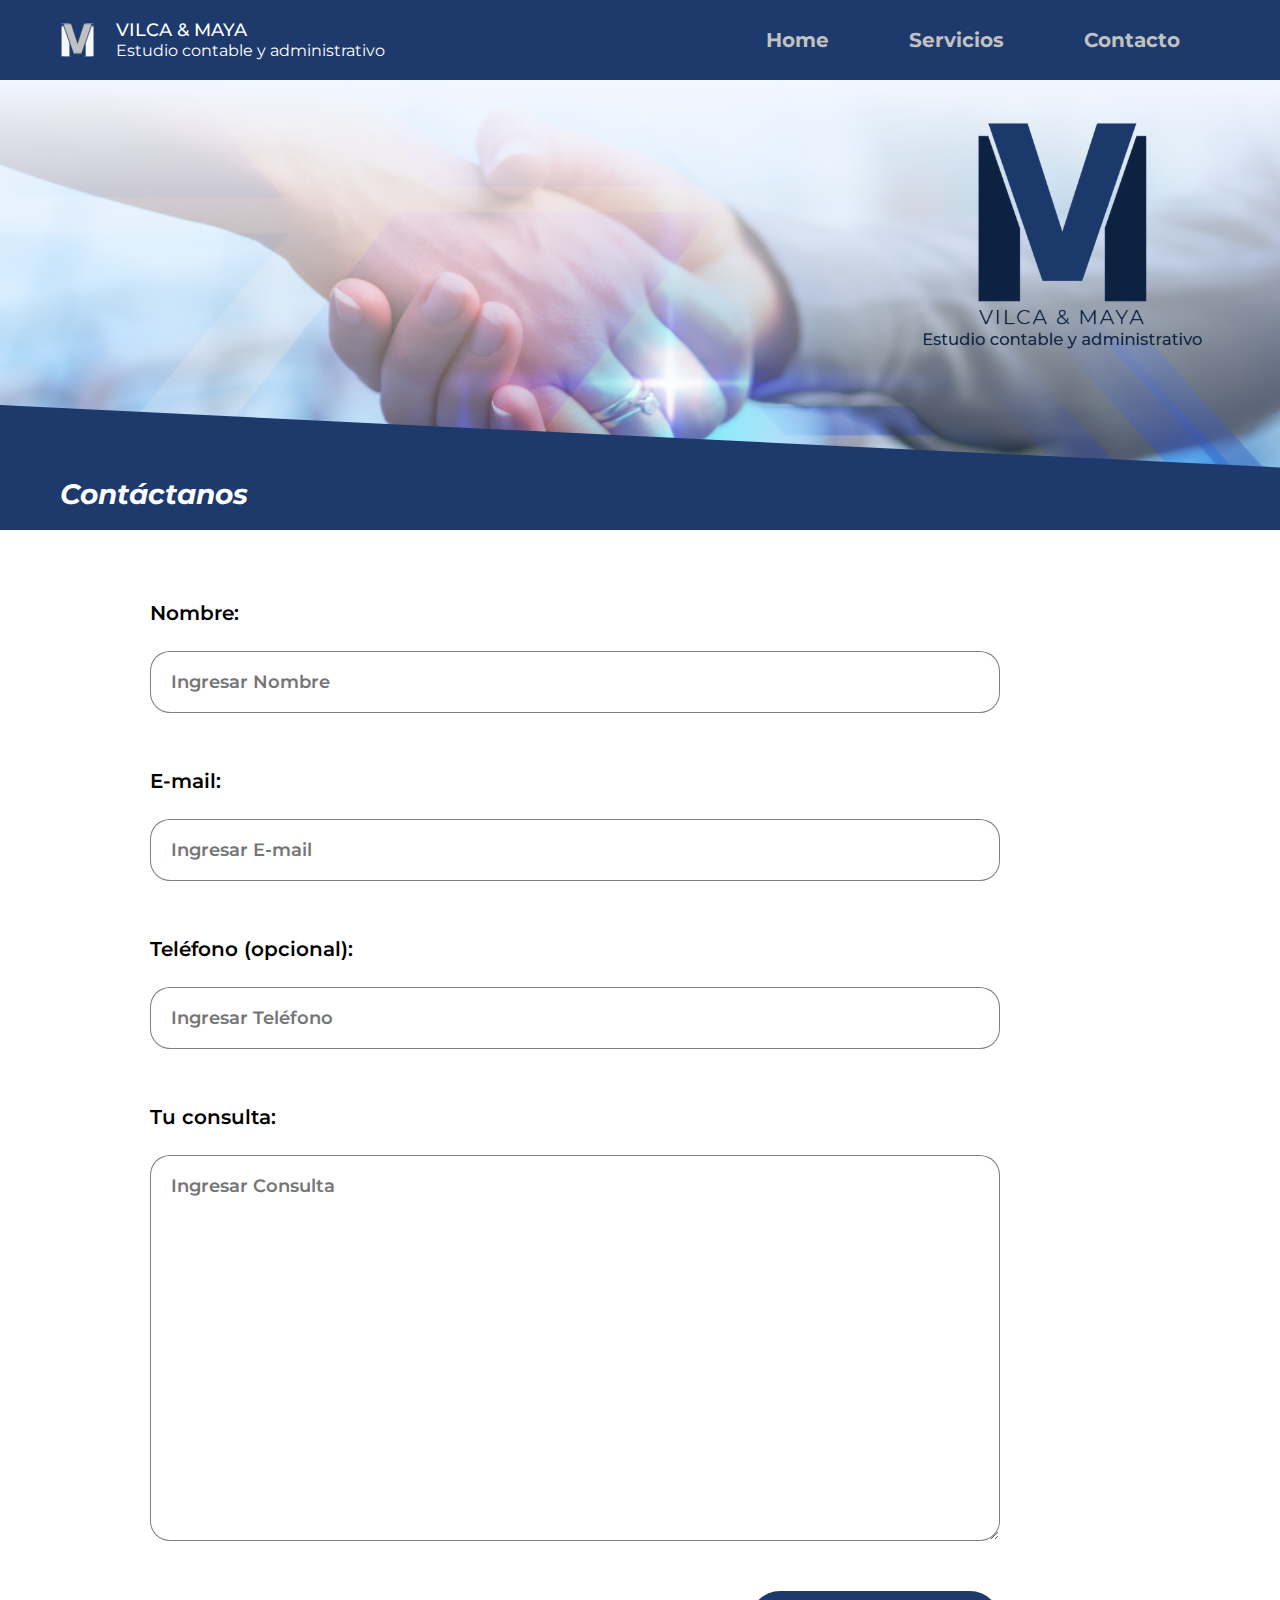
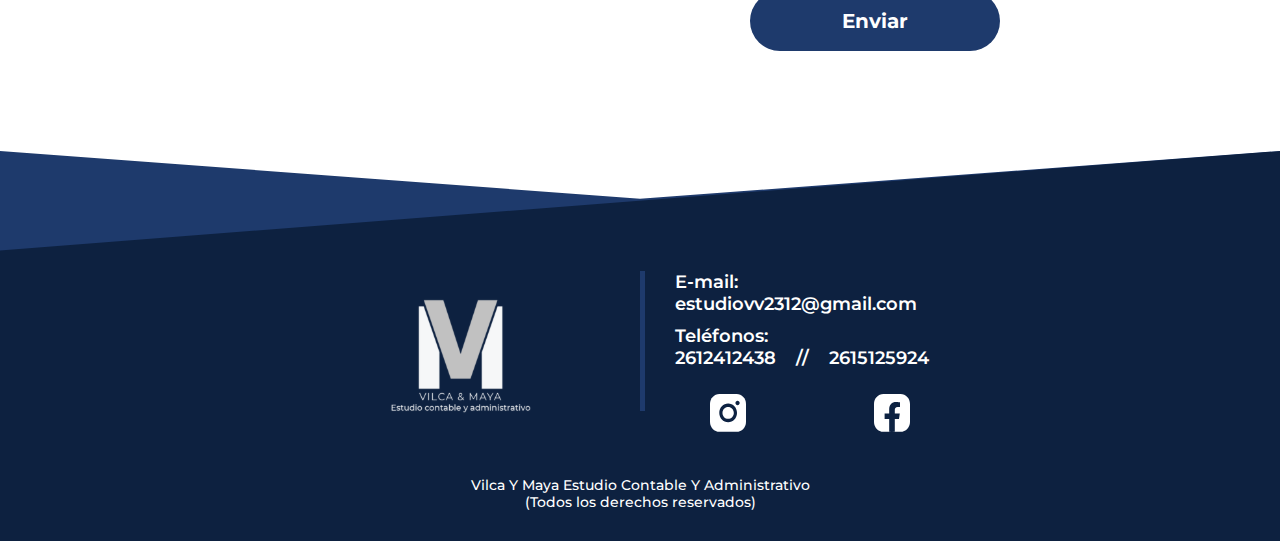
==== pages/contact.html @ 466e6f05 "media tablet" ====
<!DOCTYPE html>
<html lang="en">
<head>
    <meta charset="UTF-8">
    <meta http-equiv="X-UA-Compatible" content="IE=edge">
    <meta name="viewport" content="width=device-width, initial-scale=1.0">
    
    <!-- Fonts -->
    <link rel="preconnect" href="https://fonts.googleapis.com">
    <link rel="preconnect" href="https://fonts.gstatic.com" crossorigin>
    <link href="https://fonts.googleapis.com/css2?family=Montserrat:wght@500&display=swap" rel="stylesheet">


    <!-- CSS -->
    <link rel="stylesheet" href="../css/reset.css" />
    <link rel="stylesheet" href="../css/index.css" />
    <link rel="stylesheet" href="../css/header-footer.css" />
    <link rel="stylesheet" href="../css/contact.css" />
    
    <title>Vilca & Maya</title>
</head>
<body>
    <header class="header" data-page="contact">
        
		<nav class="navigation">
            <div class="brand-container">
                <img class="logo" src="../resources/svg/logo-small.svg" alt="" />
                <div class="brand">
				<a href="../index.html">
                <h1 class="brand--title">VILCA & MAYA</h1>
                </a>  
                <a href="./index.html">
				<p class="brand--subtitle">Estudio contable y administrativo</p>
                </a>
                </div>
			</div>
			<div class="div--menu-burguer-container" id="menu-containenr">
				<img id="button-menu" src="../resources/svg/menu-burger.svg" alt="" />
				<div class="div-menu-burguer" id="burguer-menu" style="visibility:hidden; opacity: 0; transition:all 300ms ease-in-out;">
					<a href="../index.html">home</a>
					<a href="../pages/service.html">servicios</a>
					<a href="../pages/contact.html">contacto</a>
				</div>
			</div>
            <div class="div--menu-burguer-container-desktop">
					<a class="a--menu" href="../index.html">Home</a>
					<a class="a--menu" href="../pages/service.html">Servicios</a>
					<a class="a--menu" href="../pages/contact.html">Contacto</a>
				</div>
			</div>
		</nav>



        <div class="header--bottom-container">
            <picture>
                <source srcset="../resources/img/contact-img--desktop.png" media="(min-width: 1000px)">
                <source srcset="../resources/img/contact-img--tablet.png" media="(min-width: 500px)">
                <img src="../resources/img/contact-img.png" alt="">
            </picture>
            
            <div class="container--background">
                <p class="background--text">Contáctanos</p>
            </div>

            <div class="desktop--logo">
                <img src="../resources/svg/logo--color--desktop.svg" alt="">
            </div>

            <div class="shadow"></div>

        </div>

    </header>



    <main>
        <form class="form" action="https://formsubmit.co/estudiovv2312@gmail.com" method="POST">

            <label for="get-name">Nombre:</label>
            <input 
                id="get-name" 
                type="text" 
                placeholder="Ingresar Nombre"
                required
                class="input input--text"
            >

            <label for="get-email">E-mail:</label>
            <input 
                id="get-email" 
                type="email" 
                placeholder="Ingresar E-mail"
                required
                class="input input--text"
        >

            <label for="get-phone">Teléfono (opcional):</label>
            <input 
                id="get-phone" 
                type="tel" 
                placeholder="Ingresar Teléfono"
                class="input input--text"
            >

            <label for="get-msg">Tu consulta:</label>
            <textarea 
                placeholder="Ingresar Consulta"
                id="get-msg" 
                cols="30" 
                rows="10" 
                class="input textarea"
                required
            ></textarea>
            <button type="submit" class="button">Enviar</button>

            <input type="hidden" name="_next" value="http://127.0.0.1:5500/pages/form-sended.html">
            <input type="hidden" name="_captcha" value="false">
        </form>


    </main>




    <footer class="footer">
        <div class="background">
            <div class="footer--container">
                <div class="logo--container">
                    <img class="logo" src="../resources/svg/logo-big.svg" alt="" />
                </div>
                <h3>Contacto</h3>
                <ul role="list">
                    <li class="email">E-mail:</liclass>
                    <li class="data">estudiovv2312@gmail.com</li>
                    <!-- posibilidad de convertir en <a></a> -->
                    <li class="phone">Teléfonos:</li>
                    <li class="data mobile">2612412438</li>
                    <li class="data mobile">2615125924</li>
                    <li class="data tablet">
                        <div>
                            <p class="num--tablet">2612412438</p>
                            <p>2615125924</p>
                        </div>
                    </li>
                    <li class="redes mobile">Redes:</li>
                </ul>
                <div class="social--media">
                    <a href="#">
                        <img src="../resources/svg/instagram.svg" alt="" />
                    </a>
                    <a href="#">
                        <img src="../resources/svg/facebook.svg" alt="" />
                    </a>
                </div>
                <p class="rights">
                    Vilca Y Maya Estudio Contable Y Administrativo (Todos los derechos
                    reservados)
                </p>
            </div>
        </div>
    </footer>
    	<div id="page-mask" style="visibility:hidden; opacity: 0; transition:all 300ms ease-in-out;"></div>
	    <script src="../scripts/index.js"></script>
</body>
</html>
---- css/index.css ----
/* 
    Structure:

    * Root

    * generic styles

    * Main

    *Media query
*/

/* 
    ================

    ----- Root ----- 

    ================
*/

:root {
  /* ----- Colors ----- */
  --main-blue: hsla(218, 57%, 27%, 1);
  --secondary-blue: hsla(216, 67%, 15%, 1);
  --text-white: hsla(0, 0%, 100%, 1);

  /* ----- Fonts ----- */
  --font: "Montserrat", sans-serif;
  --letter-spacing: 0em;
}

/* 
    ==========================

    ----- Generic styles ----- 

    ==========================
*/

html {
  font-size: 62.5%;
}

body {
  font-size: 1.6rem;
  font-family: var(--font);
  letter-spacing: var(--letter-spacing);
}

main {
  margin: 6.5rem auto 7rem;
  padding: 0 2.5rem;
}

section {
  margin-bottom: 4rem;
}

nav .logo {
  max-width: var(--header-nav-height);
  padding-right: 2rem;
}
/* 
    ================

    ----- Main -----
    
    ================
*/

.container {
  width: 25rem;
  height: 5rem;
  background-color: var(--main-blue);
  border-radius: 2.5rem;
  display: grid;
  align-items: center;
  margin-bottom: 2.5rem;
  padding-left: 4.2rem;
}

.titles {
  color: var(--text-white);
  font-size: 2rem;
  font-weight: 700;
  line-height: 2.4rem;
  letter-spacing: 0em;
  text-align: left;
}

.text {
  font-size: 1.5rem;
  font-weight: 500;
  line-height: 1.8rem;
  letter-spacing: 0em;
  text-align: left;
}

.text ~ ul {
  padding: 0;
}

a {
  text-decoration: none;
}

a:hover {
  cursor: pointer;
}

ul li {
  margin-bottom: 1rem;
}

/* 
    ==================

    ----- Media -----
    ----- Desktop ----
    
    ==================
*/

@media only screen and (min-width: 1024px) {
  main {
    display: flex;
    flex-direction: row;
    justify-content: space-around;
    width: 70vw;
  }

  a {
    text-decoration: none;
  }

  .titles {
    line-height: 2.6rem;
  }

  section {
    width: 50rem;
  }

  .section:first-child {
    margin-right: 10rem;
  }

  .section:nth-child(3) {
    margin-left: 10rem;
  }

  .section--objetivos {
    display: none;
  }

  section ul li {
    font-size: 2rem;
  }

  .text {
    font-size: 2rem;
    font-weight: 500;
    line-height: 2.9rem;
  }

  #only-desktop {
    display: block;
  }
}

@media (min-width: 744px) {
  main ul[role="list"] {
    /* esto sale del reset.css */
    list-style: disc;
    padding-left: 3rem;
  }
}

/* 
    ==================

    ----- Media -----
    ----- Tablet ----
    
    ==================
*/

@media only screen and (min-width: 744px) {
  main {
    padding: 0 6rem;
  }

  .text {
    font-size: 2rem;
    line-height: 2.4rem;
  }

  section ul li {
    font-size: 2rem;
    line-height: 2.4rem;
  }

  .title {
    font-size: 2.4rem;
    line-height: 3.6rem;
  }
}
---- css/header-footer.css ----
/* 
    Structure:

    * Root

    * generic styles

    * Header
    
    * Footer
*/

/* 
    ================

    ----- Root ----- 

    ================
*/

:root {
  /* ----- Colors ----- */
  --main-blue: hsla(218, 57%, 27%, 1);
  --secondary-blue: hsla(216, 67%, 15%, 1);
  --text-white: hsla(0, 0%, 100%, 1);

  /* ----- Fonts ----- */
  --font: "Montserrat", sans-serif;
  --letter-spacing: 0em;
}

/* 
    ==================

    ----- Header -----
    
    ==================
*/

.header {
  --header-height: 250px;
  --header-nav-height: 6rem;

  width: 100%;
  overflow: hidden;
  min-height: calc(var(--header-height) + var(--header-nav-height));
  height: auto;
  color: var(--text-white);
}

.header a .brand--title,
.header a .brand--subtitle {
  color: var(--text-white);
}

.navigation {
  background-color: var(--main-blue);
  display: flex;
  height: 6rem;
  padding: 1.5rem 2.5rem;
  display: flex;
  justify-content: space-between;
  align-items: center;
}

.brand-container {
  display: flex;
  flex-direction: row;
}

.brand--title {
  font-size: 1.8rem;
  font-weight: 500;
  line-height: 2.2rem;
  text-align: left;
  border-bottom: 1rem;
}

.brand--subtitle {
  font-size: 1rem;
  font-weight: 400;
  line-height: 1.2rem;
  text-align: left;
}

.header--bottom-container {
  position: relative;
  width: 100%;
  min-height: var(--header-height);
  height: 100%;
  max-height: 364px;
}

.header--bottom-container img {
  width: 100%;
  height: auto;
}

.container--background {
  clip-path: polygon(0 0, 100% 50%, 100% 100%, 0% 100%);
  background-color: var(--main-blue);
  position: absolute;
  height: 10rem;
  width: 100%;
  bottom: 0;
  left: 0;
  right: 0;
  z-index: 20;
  display: flex;
  align-items: flex-end;
}

.background--text {
  font-style: italic;
  font-weight: 700;
}

.shadow {
  display: none;
}

.desktop--logo {
  position: absolute;
  display: none;
}

/* 
    ==================

    ----- Menu -----
    
    ==================
*/

.div--menu-burguer-container-desktop {
  display: none;
}

#button-menu {
  z-index: 75;
}

#button-menu:hover {
  cursor: pointer;
}

.div-menu-burguer {
  position: absolute;
  display: flex;
  visibility: hidden;
  flex-direction: column;
  flex-wrap: nowrap;
  justify-content: space-between;
  align-content: center;
  z-index: 100;
  top: var(--header-nav-height);
  right: 1.5rem;
  background-color: #ffff;
  overflow: hidden;
  min-height: calc(var(--header-height) - 1rem);
  max-height: var(--header-height);
  width: 60%;
  padding: 3rem 1rem;
  transition: visibility 0s, opacity 0.5s, ease-in-out;
}

#page-mask {
  z-index: 50;
  visibility: hidden;
  display: flex;
  background: rgba(0, 0, 0, 0.2);
  position: fixed;
  top: 0;
  right: 0;
  bottom: 0;
  left: 0;
  transition: visibility 0.5s, opacity 0.5s, ease-in-out;
}

.div-menu-burguer > a {
  text-transform: uppercase;
  font-family: var(--font);
  letter-spacing: var(--letter-spacing);
  color: var(--secondary-blue);
  font-size: 2rem;
  font-weight: 700;
  line-height: 2.4rem;
  letter-spacing: 0em;
  text-align: center;
  text-decoration: none;
}

/* 

    Note:
    
    Home has a few different arrangements. 
    
    To solve this issue, a "data-page" attribute has been added
    to all html files to be able to add specific styles to each page
    and keep the header and footer styles in this file.

*/

/* 
    ==================

    ----- Media -----
    ----- Mobile ----
    
    ==================
*/

@media (max-width: 743px) {
  .long {
    display: none;
  }

  [data-page="home"] .background--text {
    font-size: 2.4rem;
    line-height: 2.4rem;
    max-width: 27rem;
  }

  [data-page="home"] .container--background {
    padding: 0 65px 10px 25px;
  }

  [data-page="service"] .container--background,
  [data-page="contact"] .container--background {
    padding: 0 65px 26px 25px;
  }

  [data-page="service"] .background--text,
  [data-page="contact"] .background--text {
    font-size: 2.2rem;
    line-height: 2.6rem;
  }
}

/* 
    =================

    ----- Media -----
    ----- Tablet ----
    
    =================
*/

@media only screen and (min-width: 744px) {
  .navigation {
    padding: 1.5rem 6rem;
  }

  [data-page="home"] .container--background {
    padding: 0 0 10px 60px;
  }

  .container--background {
    height: 12.5rem;
  }

  [data-page="service"] .container--background,
  [data-page="contact"] .container--background {
    padding: 0 0 14px 60px;
  }

  [data-page="home"] .background--text,
  [data-page="service"] .background--text,
  [data-page="contact"] .background--text {
    font-size: 2.8rem;
    line-height: 3.4rem;
  }

  [data-page="home"] .background--text {
    max-width: 37rem;
  }

  .short {
    display: none;
  }

  .long {
    display: block;
  }
}

/* 
    ==================

    ----- Media -----
    ----- Desktop ----
    
    ==================
*/

@media only screen and (min-width: 1024px) {
  .navigation {
    padding: 1.5rem 6rem;
    height: 8rem;
  }

  .header--bottom-container img {
    height: 100%;
    object-fit: cover;
  }

  .img,
  picture {
    display: inline;
  }

  .brand--subtitle {
    font-size: 1.6rem;
    line-height: 2rem;
  }

  .header--bottom-container {
    position: relative;
    width: 100%;
    height: 50vh;
    min-height: 50vh;
    height: 50vh;
  }

  #button-menu {
    display: none;
  }

  .div--menu-burguer-container-desktop {
    display: flex;
    flex: row;
  }

  header a .div--menu-burguer-container-desktop {
    color: #c1c1c1;
  }

  .a--menu {
    font-size: 2rem;
    line-height: 2.4rem;
    color: #c1c1c1;
    font-weight: 700;
    padding: 0rem 4rem;
  }

  .a--menu:hover {
    font-weight: 800;
    color: #ffff;
    transition: all 200ms ease-in-out;
  }

  .container--background {
    height: 12.5rem;
  }

  [data-page="home"] .container--background,
  [data-page="service"] .container--background,
  [data-page="contact"] .container--background {
    padding: 0 0 14px 60px;
  }

  [data-page="home"] .background--text,
  [data-page="service"] .background--text,
  [data-page="contact"] .background--text {
    font-size: 2.8rem;
    line-height: 4.3rem;
  }

  [data-page="home"] .background--text {
    max-width: 100vw;
    width: 100%;
  }

  .desktop--logo {
    position: absolute;
    top: 0;
    right: 0;
    z-index: 30;
    display: block;
    height: 313px;
    width: 435px;
  }

  .desktop--logo img {
    width: 100%;
    height: auto;
  }

  .shadow {
    display: block;
    position: absolute;
    width: 100%;
    height: 100%;
    z-index: 5;
    top: 0;
    background: linear-gradient(
      180deg,
      #f2f7ff 0%,
      rgba(250, 251, 253, 0) 100%
    );
  }
}

/* 
    ===========================

    ---------- Media ----------
    ----- Desktop (1440px) ----
    
    ===========================
*/

@media only screen and (min-width: 1440px) {
  .navigation {
    padding: 0 9.5rem 0 15rem;
  }

  [data-page="home"] .container--background,
  [data-page="service"] .container--background,
  [data-page="contact"] .container--background {
    padding-left: 15rem;
  }
}

/* 
    ==================

    ----- Footer -----
    
    ==================
*/

.footer {
  height: 52rem;
  z-index: 0;
  position: relative;
  color: var(--text-white);
}

.background {
  clip-path: polygon(50% 3.25%, 100% 0, 100% 100%, 0 100%, 0 0);
  background-color: var(--main-blue);
  width: 100%;
  height: 100%;
  z-index: 10;
}

.footer--container {
  position: absolute;
  clip-path: polygon(0 6.4%, 100% 0, 100% 100%, 0 100%);
  background-color: var(--secondary-blue);
  width: 100%;
  height: 100%;
  z-index: 20;
  padding: 0.6rem 0 1.2rem;
  display: flex;
  flex-direction: column;
  justify-content: space-between;
  align-items: center;
  text-align: center;
}

.footer--container .logo--container {
  display: grid;
  place-items: center;
  height: 168px;
  width: 310px;
  border-bottom: 2px solid var(--main-blue);
}

.footer h3 {
  margin-top: 1.2rem;
  font-size: 1.8rem;
  font-weight: 600;
  line-height: 2.2rem;
}

.footer ul {
  padding: 0;
}

.footer li {
  margin-bottom: 1rem;
  font-size: 1.8rem;
  font-weight: 600;
  line-height: 2.2rem;
  text-align: center;
}

.data.tablet {
  display: none;
}

.footer .email,
.footer .phone,
.footer .phone + li,
.footer .redes {
  margin-bottom: 0;
}

.footer .social--media {
  display: flex;
  width: 40%;
  max-width: 160px;
  justify-content: space-between;
}

.footer .rights {
  font-size: 1.4rem;
  font-weight: 500;
  line-height: 1.7rem;
  max-width: 340px;
}

/* 
    ==================

    ----- Media -----
    ----- Tablet ----
    
    ==================
*/

@media only screen and (min-width: 744px) {
  .div-menu-burguer {
    min-height: calc(var(--header-height) + 5rem);
    padding: 4.5rem 1rem;
  }

  .footer {
    height: 39rem;
  }

  .footer h3 {
    display: none;
  }

  .background {
    clip-path: polygon(50% 9%, 100% 0, 100% 100%, 0 100%, 0 0);
  }

  .footer--container {
    clip-path: polygon(0 18%, 100% 0, 100% 100%, 0 100%);
    display: grid;
    width: 100%;
    height: 100%;
    grid-template-rows: 1fr 3.5rem;
    grid-template-columns: 1fr 1fr;
    padding: 5rem 0 3rem;
    justify-items: center;
  }

  .footer--container .logo--container {
    grid-column: 1 / 2;
    grid-row: 1 / 3;
    height: 22rem;
    width: 100%;
    max-width: 360px;
    margin-left: auto;
    border-bottom: none;
  }

  .footer ul {
    grid-column: 2 / 3;
    grid-row: 1 / 2;
    width: 100%;
    height: 140px;
    align-self: start;
    margin-top: 7rem;
    padding-left: 3rem;
    border-left: 5px solid var(--main-blue);
  }

  .footer li {
    text-align: left;
  }

  .mobile {
    display: none;
  }

  .data.tablet {
    display: block;
  }

  .data.tablet div {
    display: flex;
  }

  .num--tablet::after {
    content: "//";
    margin: 0 2rem;
  }

  .footer .social--media {
    grid-column: 2 / 3;
    grid-row: 1 / 2;
    height: 30%;
    width: 100%;
    max-width: 20rem;
    justify-self: start;
    margin-left: 7rem;
    align-self: end;
  }

  .footer .rights {
    grid-column: 1 / 3;
    grid-row: 2 / 3;
    justify-self: center;
  }
}

/* 
    ==================

    ------ Media -----
    ----- Desktop ----
    
    ==================
*/

@media only screen and (min-width: 1024px) {
  .div-menu-burguer {
    display: none;
  }
  .background {
    clip-path: polygon(50% 12.25%, 100% 0, 100% 100%, 0 100%, 0 0);
  }

  .footer--container {
    clip-path: polygon(0 25.5%, 100% 0, 100% 100%, 0 100%);
  }
}

/* 
    ==================

    ----- Media -----
    ----- Tablet ----
    
    ==================
*/
/*
@media only screen, (min-width: 744px) and (max-width: 1024px) {
  .brand--title {
    font-size: 2rem;
  }

  .brand--subtitle {
    font-size: 1.4rem;
  }
}
*/
---- css/contact.css ----
/* 
    Structure:

    * Root

    * Main

*/

/* 
    ================

    ----- Root ----- 

    ================
*/

:root {
  /* ----- Colors ----- */
  --main-blue: hsla(218, 57%, 27%, 1);
  --secondary-blue: hsla(216, 67%, 15%, 1);
  --text-white: hsla(0, 0%, 100%, 1);
  --input-border: hsla(0, 0%, 0%, 0.5);
}

/* 
    ================

    ----- Main ----- 

    ================
*/

.form {
  display: flex;
  flex-direction: column;
  justify-content: space-between;
}

.form label {
  font-size: 1.8rem;
  font-weight: 600;
  line-height: 2.2rem;
  letter-spacing: 0em;
  margin-bottom: 2.6rem;
}

.form .input {
  border: 1px solid var(--input-border);
  font-size: 1.4rem;
  font-weight: 600;
  line-height: 1.7rem;
  letter-spacing: 0em;
}

.form .input--text {
  min-height: 4.8rem;
  min-width: 29rem;
  border-radius: 2.4rem;
  padding-left: 27px;
  margin-bottom: 6.6rem;
}

.form .textarea {
  min-width: 29rem;
  min-height: 17rem;
  border-radius: 2rem;
  margin-bottom: 5.5rem;
  padding: 2.3rem 2.7rem;
}

.form .button {
  width: 15rem;
  height: 3.6rem;
  background-color: var(--main-blue);
  border-radius: 1.8rem;
  display: grid;
  align-items: center;
  align-self: flex-end;
  border: none;
  color: var(--text-white);
  font-size: 1.6rem;
  font-weight: 700;
  line-height: 2rem;
  letter-spacing: 0em;
  cursor: pointer;
}

a {
  text-decoration: none;
}

/* 
    ==================

    ----- Media -----
    ----- Tablet ----
    
    ==================
*/

@media only screen and (min-width: 744px) {
  main {
    padding: 0 6rem;
  }

  .form .input {
    font-size: 2rem;
    line-height: 2.4rem;
    margin-bottom: 5rem;
  }

  .form .input--text {
    border-radius: 2rem;
  }

  .form label {
    font-size: 2.4rem;
    line-height: 3.6rem;
    margin-bottom: 2rem;
  }

  .form .button {
    width: 30rem;
    height: 6.2rem;
    border-radius: 2rem;
    font-size: 2.4rem;
    margin-bottom: 3rem;
  }
}

/* 
    ==================

    ----- Media -----
    ----- Desktop ----
    
    ==================
*/

@media only screen and (min-width: 1024px) {
  main {
    justify-content: start;
    margin-left: 9rem;
  }

  .form label {
    font-size: 2rem;
    font-weight: 600;
    line-height: 3.6rem;
    letter-spacing: 0em;
    margin: 0;
  }

  .form .input--text {
    min-height: 6.2rem;
    border-radius: 2rem;
    padding-left: 27px;
    margin-bottom: 6.6rem;
  }

  .form .input {
    border: 1px solid var(--input-border);
    font-size: 1.8rem;
    font-weight: 600;
    line-height: 3.6rem;
    letter-spacing: 0em;
    margin: 2rem 0 5rem 0;
    padding: 1rem 0 1rem 2rem;
  }

  .form .textarea {
    min-width: 85rem;
    min-height: 17rem;
    border-radius: 2rem;
    margin-bottom: 5rem;
    padding: 1.2rem 2rem;
  }

  .form .button {
    width: 25rem;
    height: 6rem;
    font-size: 2rem;
    font-weight: 700;
    line-height: 3.4rem;
    letter-spacing: 0em;
    border-radius: 20rem;
  }
}
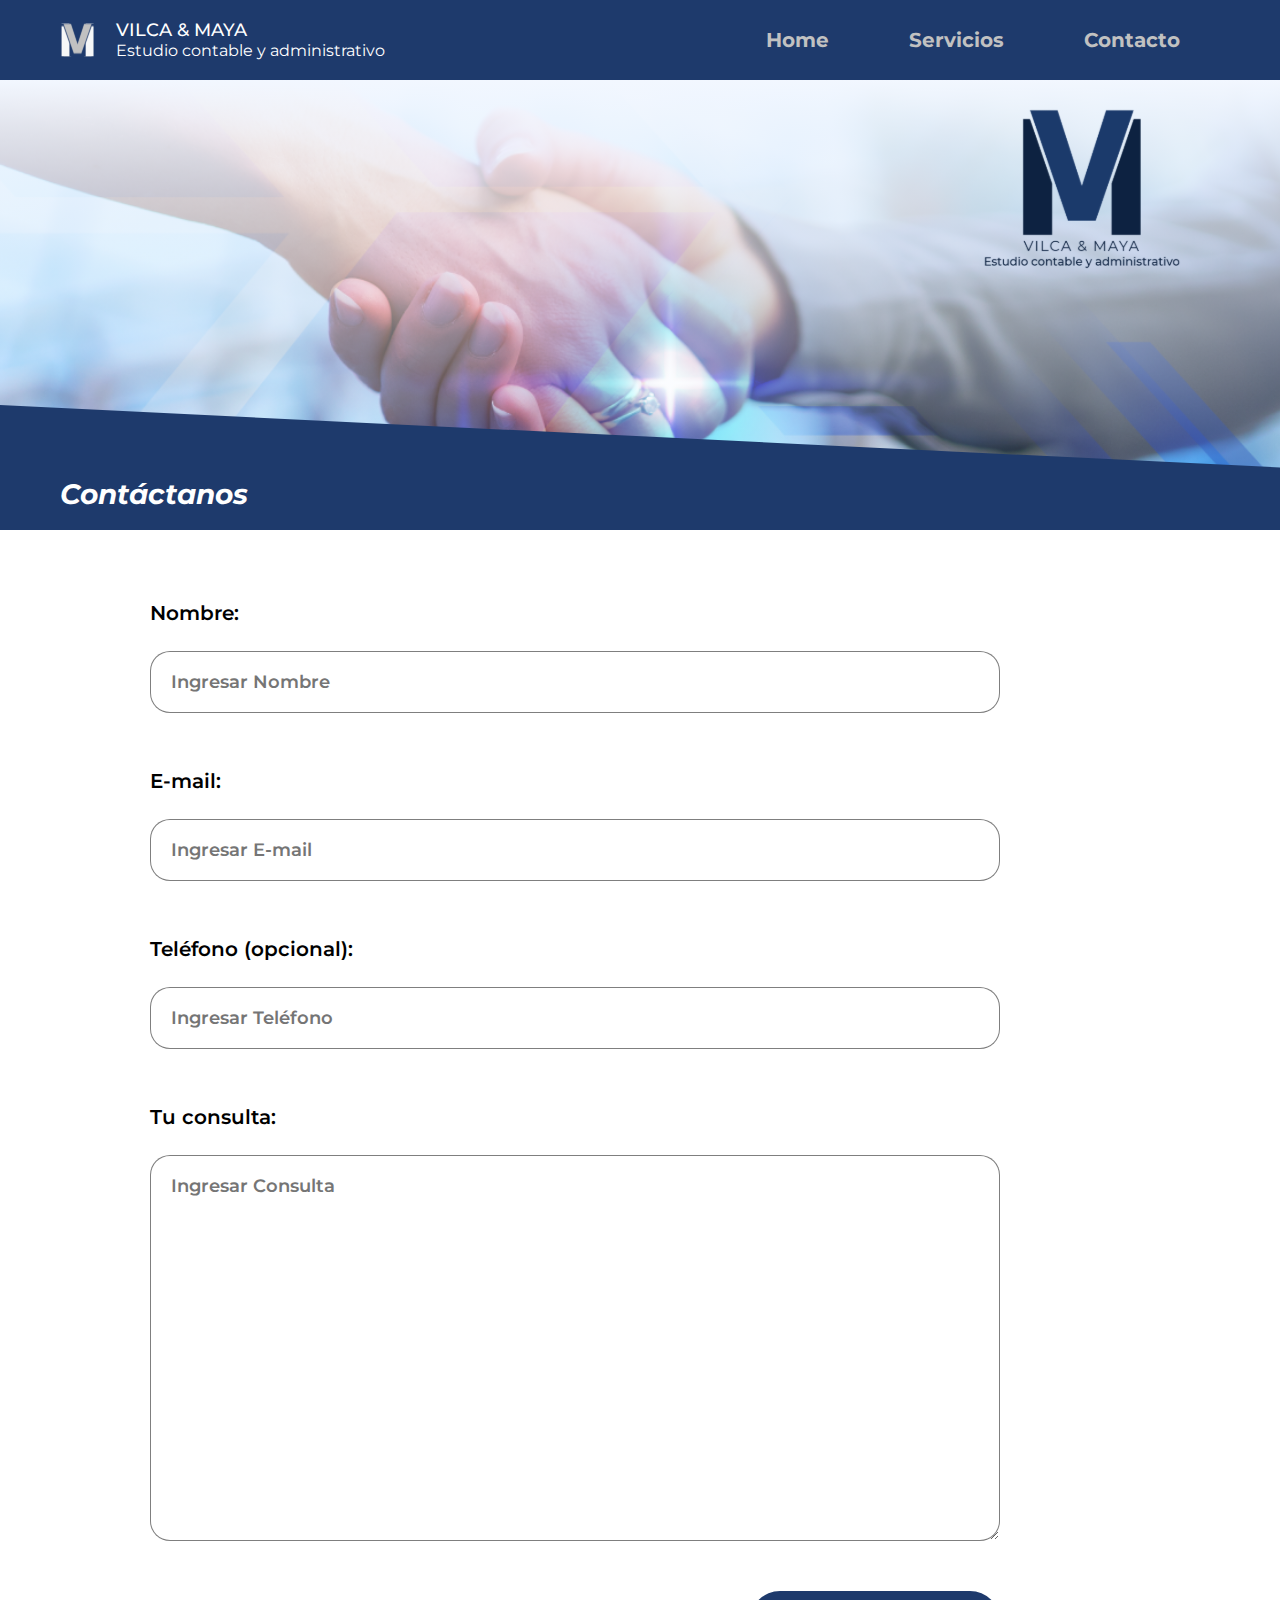
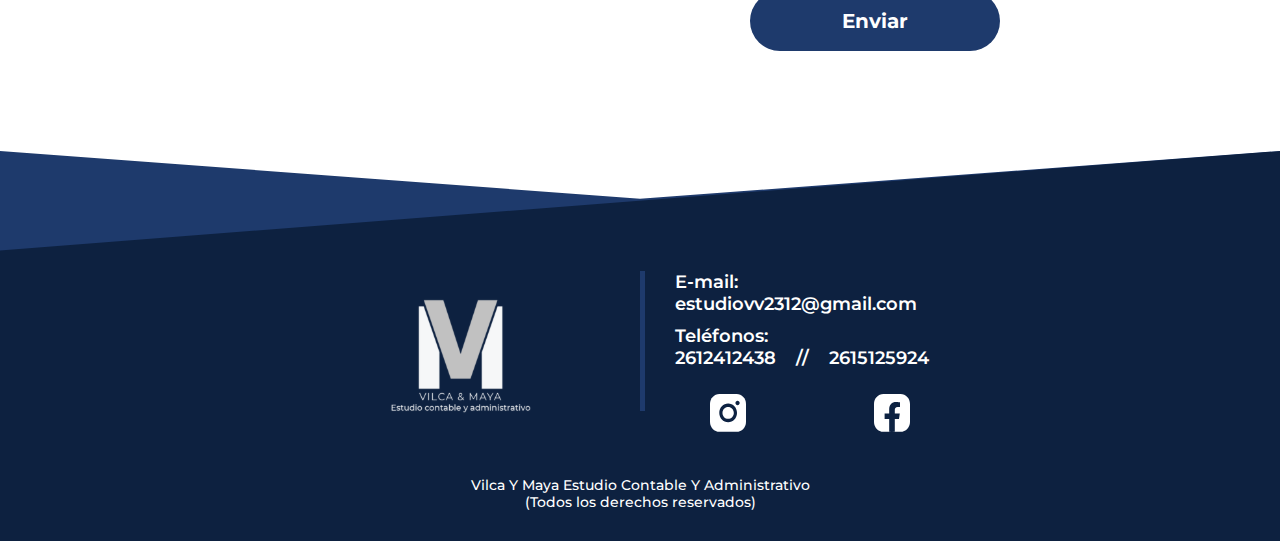
==== commit 4ae5d935: "change: header slogan fix" ====
--- a/pages/contact.html
+++ b/pages/contact.html
@@ -23,29 +23,27 @@
     <header class="header" data-page="contact">
         
 		<nav class="navigation">
-            <div class="brand-container">
-                <img class="logo" src="../resources/svg/logo-small.svg" alt="" />
-                <div class="brand">
-				<a href="../index.html">
-                <h1 class="brand--title">VILCA & MAYA</h1>
-                </a>  
-                <a href="./index.html">
-				<p class="brand--subtitle">Estudio contable y administrativo</p>
-                </a>
+            <a href="../index.html">
+                <div class="brand-container">
+                    <img class="logo" src="../resources/svg/logo-small.svg" alt="" />
+                    <div class="brand">
+                        <h1 class="brand--title">VILCA & MAYA</h1>
+                        <p class="brand--subtitle">Estudio contable y administrativo</p>
+                    </div>
                 </div>
-			</div>
+            </a>
 			<div class="div--menu-burguer-container" id="menu-containenr">
 				<img id="button-menu" src="../resources/svg/menu-burger.svg" alt="" />
 				<div class="div-menu-burguer" id="burguer-menu" style="visibility:hidden; opacity: 0; transition:all 300ms ease-in-out;">
 					<a href="../index.html">home</a>
-					<a href="../pages/service.html">servicios</a>
-					<a href="../pages/contact.html">contacto</a>
+					<a href="./service.html">servicios</a>
+					<a href="./contact.html">contacto</a>
 				</div>
 			</div>
             <div class="div--menu-burguer-container-desktop">
 					<a class="a--menu" href="../index.html">Home</a>
-					<a class="a--menu" href="../pages/service.html">Servicios</a>
-					<a class="a--menu" href="../pages/contact.html">Contacto</a>
+					<a class="a--menu" href="./service.html">Servicios</a>
+					<a class="a--menu" href="./contact.html">Contacto</a>
 				</div>
 			</div>
 		</nav>
--- a/css/header-footer.css
+++ b/css/header-footer.css
@@ -120,7 +120,6 @@
 }
 
 .desktop--logo {
-  position: absolute;
   display: none;
 }
 
@@ -217,7 +216,7 @@
   }
 
   [data-page="home"] .background--text {
-    font-size: 2.4rem;
+    font-size: 2rem;
     line-height: 2.4rem;
     max-width: 27rem;
   }
@@ -377,14 +376,18 @@
     top: 0;
     right: 0;
     z-index: 30;
-    display: block;
     height: 313px;
     width: 435px;
+    display: grid;
+    align-items: start;
+    justify-content: end;
   }
 
   .desktop--logo img {
-    width: 100%;
-    height: auto;
+    width: 70%;
+    min-height: 40%;
+    height: 70%;
+    max-height: 100%;
   }
 
   .shadow {
@@ -421,6 +424,17 @@
   [data-page="contact"] .container--background {
     padding-left: 15rem;
   }
+
+  .desktop--logo {
+    display: grid;
+    align-items: start;
+    justify-content: end;
+  }
+
+  .desktop--logo img {
+    width: 100%;
+    height: 100%;
+  }
 }
 
 /* 
